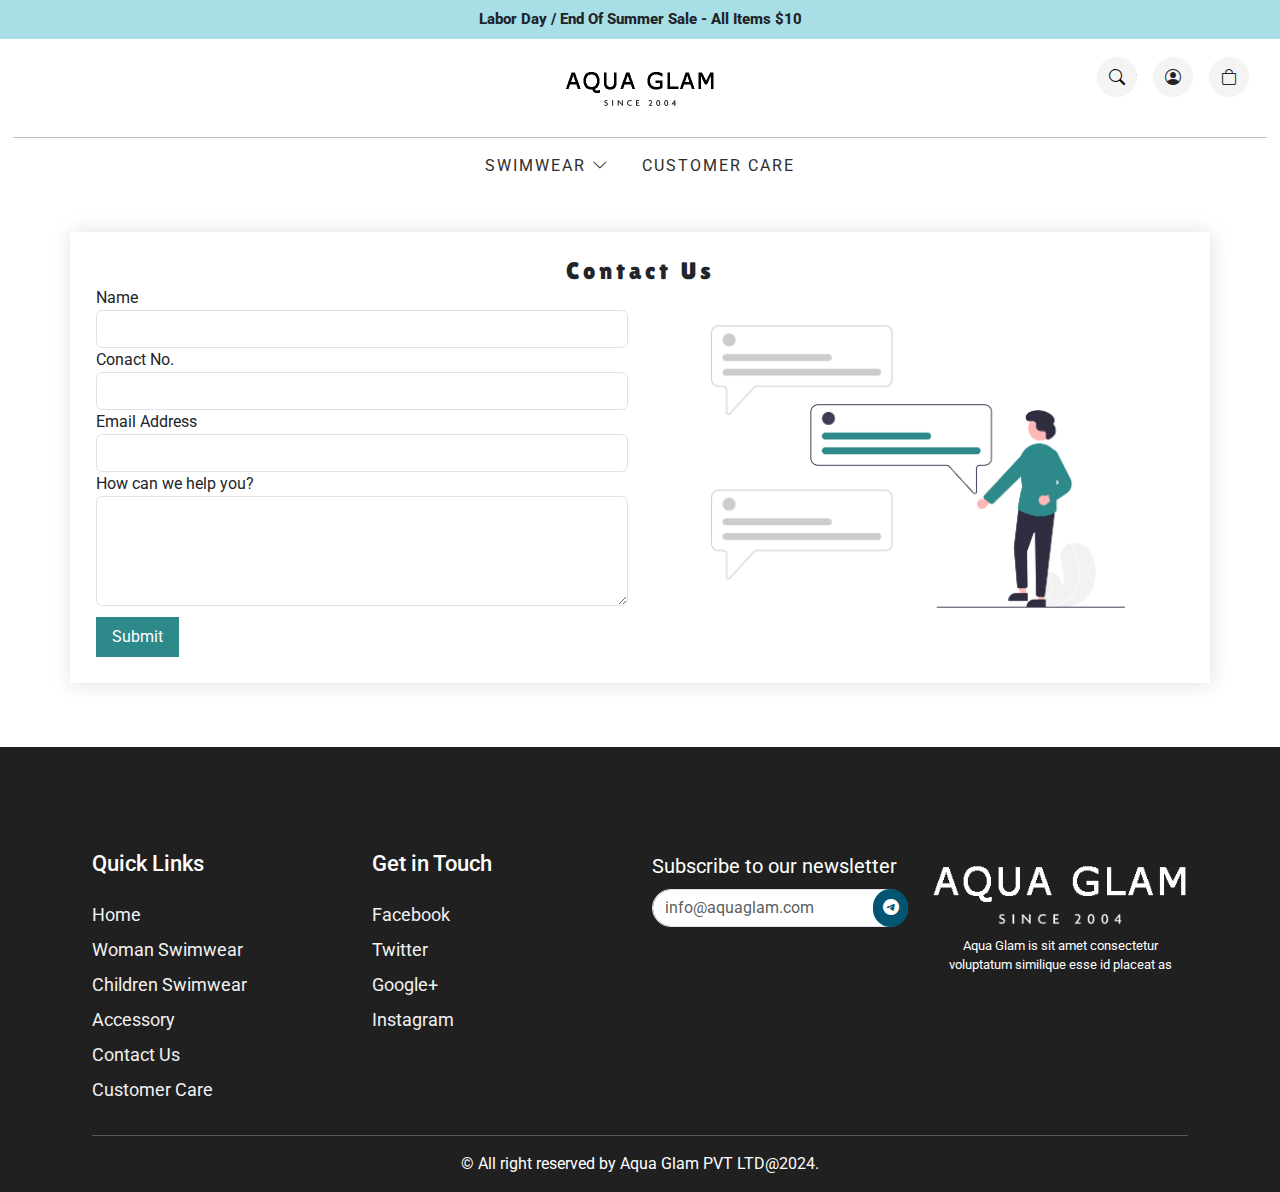
==== contactus.html @ cacc442d "contact us page" ====
<!DOCTYPE html>
<html lang="en">

<head>
    <meta charset="UTF-8">
    <meta name="viewport" content="width=device-width, initial-scale=1.0">
    <title>Aqua Glam</title>

    <!-- Bootstrap Link  -->
    <link href="https://cdn.jsdelivr.net/npm/bootstrap@5.3.3/dist/css/bootstrap.min.css" rel="stylesheet"
        integrity="sha384-QWTKZyjpPEjISv5WaRU9OFeRpok6YctnYmDr5pNlyT2bRjXh0JMhjY6hW+ALEwIH" crossorigin="anonymous">

    <!-- Bootstrap Icons -->
    <link rel="stylesheet" href="https://cdn.jsdelivr.net/npm/bootstrap-icons@1.11.3/font/bootstrap-icons.min.css">
    <link rel="stylesheet" href="https://cdnjs.cloudflare.com/ajax/libs/font-awesome/6.6.0/css/all.min.css"
        integrity="sha512-Kc323vGBEqzTmouAECnVceyQqyqdsSiqLQISBL29aUW4U/M7pSPA/gEUZQqv1cwx4OnYxTxve5UMg5GT6L4JJg=="
        crossorigin="anonymous" referrerpolicy="no-referrer" />
    <!-- fonts  -->
    <link rel="preconnect" href="https://fonts.googleapis.com">
    <link rel="preconnect" href="https://fonts.gstatic.com" crossorigin>
    <link
        href="https://fonts.googleapis.com/css2?family=Roboto+Condensed:ital,wght@0,100..900;1,100..900&family=Roboto:ital,wght@0,100;0,300;0,400;0,500;0,700;0,900;1,100;1,300;1,400;1,500;1,700;1,900&display=swap"
        rel="stylesheet">

    <link rel="stylesheet"
        href="https://cdnjs.cloudflare.com/ajax/libs/OwlCarousel2/2.3.4/assets/owl.carousel.min.css" />
    <link rel="stylesheet"
        href="https://cdnjs.cloudflare.com/ajax/libs/OwlCarousel2/2.3.4/assets/owl.theme.default.min.css"
        integrity="sha512-sMXtMNL1zRzolHYKEujM2AqCLUR9F2C4/05cdbxjjLSRvMQIciEPCQZo++nk7go3BtSuK9kfa/s+a4f4i5pLkw=="
        crossorigin="anonymous" referrerpolicy="no-referrer" />
    <!-- Font Awesome  -->
    <link rel="stylesheet" href="https://cdnjs.cloudflare.com/ajax/libs/font-awesome/6.6.0/css/all.min.css" />
    <!-- Custom Style  -->
    <link rel="stylesheet" href="./css/style.css">
</head>

<body>

    <!-- TopNav  -->
    <div class="top-nav">
        <p>Labor Day / End Of Summer Sale - All Items $10</p>
    </div>

    <!-- Navbar  -->
    <div class="logo-nav" id="logoNav">
        <a href="index.html"><img src="./images/logo.png" alt="logoFix" class="img-fluid logoFix"></a>

        <div class="search-section">
            <ul>
                <li>
                    <div class="search-wrapper">
                        <input type="search" placeholder="Search" />
                        <button class="search-btn">
                            <i class="bi bi-search"></i>
                        </button>
                    </div>
                </li>
                <li><i class="bi bi-person-circle" data-bs-toggle="modal" data-bs-target="#exampleModal"></i></li>
                <li><i class="bi bi-bag"></i></li>
            </ul>
        </div>
    </div>
    <nav class="main-nav" id="main-nav">
        <div class="logo-fix" id="logo-fix">
            <a href="index.html"><img src="./images/logo.png" alt="logoFix" class="img-fluid logoFix"></a>
        </div>
        <ul class="main-menu">

            <li><a href="#">Swimwear <i class="bi bi-chevron-down"></i></a>
                <div class="mega-menu" id="mega-menu">
                    <div class="d-flex">
                        <div class="girl-box">
                            <h3>Woman Swimwear</h3>
                            <img src="./images/girl.png" alt="">
                        </div>
                        <div class="child-box">
                            <h3>Child Swimwear</h3>
                            <img src="./images/child.png" alt="">
                        </div>
                        <div class="assesories-box">
                            <h3>Accessories</h3>
                            <img src="./images/asser.png" alt="">
                        </div>

                    </div>
                </div>
            </li>

            <li><a href="#">customer care</a></li>
        </ul>
        <div class="search-fix" id="searchFix">
            <ul>
                <li><i class="bi bi-search"></i></li>
                <li><i class="bi bi-person-circle"></i></li>
                <li><i class="bi bi-bag"></i></li>
            </ul>
        </div>
    </nav>

    <div class="container contact-form">
        <h4>Contact Us</h4>
        <div class="row">
            <div class="col-md-6">
                <div class="card">
                    <form action="">
                        <label for="">Name</label>
                        <input type="text" name="" id="" class="form-control">
                        <label for="">Conact No.</label>
                        <input type="text" name="" id="" class="form-control">
                        <label for="">Email Address</label>
                        <input type="text" name="" id="" class="form-control">
                        <label for="">How can we help you?</label>
                        <textarea type="text" name="" id="" class="form-control" rows="4"></textarea>
                        <button>Submit</button>
                    </form>
                </div>
            </div>
            <div class="col-md-6">
                <img src="./images/contact.png" alt="contact" class="img-fluid">
            </div>
        </div>
    </div>

    <!-- Footer  -->
    <footer class="footer">
        <div class="container">
            <div class="row">
                <div class="col-12 col-md-6 col-lg-3 mt-4">
                    <ul>
                        <li>
                            <h3>Quick Links</h3>
                        </li>
                        <li><a href="#">Home</a></li>
                        <li><a href="#">Woman Swimwear</a></li>
                        <li><a href="#">Children Swimwear</a></li>
                        <li><a href="#">Accessory</a></li>
                        <li><a href="contactus.html">Contact Us</a></li>
                        <li><a href="#">Customer Care</a></li>
                    </ul>
                </div>
                <div class="col-12 col-md-6 col-lg-3 mt-4">
                    <ul>
                        <li>
                            <h3>Get in Touch</h3>
                        </li>
                        <li><a href="#">Facebook</a></li>
                        <li><a href="#">Twitter</a></li>
                        <li><a href="#">Google+</a></li>
                        <li><a href="#">Instagram</a></li>
                    </ul>
                </div>
                <div class="col-12 col-md-6 col-lg-3 mt-4">
                    <p class="subscribe">Subscribe to our newsletter</p>
                    <div class="newsletter">
                        <input type="text" name="" id="" class="form-control mt-2" placeholder="info@aquaglam.com">
                        <button><i class="bi bi-telegram"></i></button>
                    </div>
                </div>
                <div class="col-12 col-md-6 col-lg-3  text-center mt-4">
                    <img src="./images/logo.png" alt="" class="img-fluid logo-footer">
                    <p style="font-size: 13px;">Aqua Glam is sit amet consectetur voluptatum similique esse id placeat
                        as</p>
                </div>
            </div>
            <hr>
            <div class="text-center">
                <p class="mb-0">© All right reserved by <a href="#">Aqua Glam PVT LTD</a>@2024.</p>
            </div>
        </div>

    </footer>


    <script src="https://cdnjs.cloudflare.com/ajax/libs/jquery/3.7.1/jquery.min.js"></script>
    <!-- bootstrap scripts  -->
    <script src="https://cdn.jsdelivr.net/npm/bootstrap@5.3.3/dist/js/bootstrap.bundle.min.js"
        integrity="sha384-YvpcrYf0tY3lHB60NNkmXc5s9fDVZLESaAA55NDzOxhy9GkcIdslK1eN7N6jIeHz"
        crossorigin="anonymous"></script>

    <!-- Custom Css  -->
    <script src="./scripts/custom.js"></script>
    <!-- owl-carousel -->
    <script src="https://cdnjs.cloudflare.com/ajax/libs/OwlCarousel2/2.3.4/owl.carousel.min.js"></script>


</body>

</html>
---- css/style.css ----
@import url("https://fonts.googleapis.com/css2?family=Bebas+Neue&family=Lilita+One&family=Roboto:ital,wght@0,100;0,300;0,400;0,500;0,700;0,900;1,100;1,300;1,400;1,500;1,700;1,900&display=swap");
* {
  margin: 0;
  padding: 0;
  box-sizing: border-box;
}

body {
  font-family: "Roboto";
}

a {
  color: #2d2d2d;
  text-decoration: none;
}

p {
  margin-bottom: 0;
}

ul {
  padding-left: 0;
}

h1,
h2,
h3,
h4,
h5,
h6 {
  margin: 0;
  font-family: "Lilita One";
  letter-spacing: 4px;
}

body {
  overflow: hidden;
  overflow-y: scroll;
}

::-webkit-scrollbar {
  width: 5px;
}

/* Track */
::-webkit-scrollbar-track {
  box-shadow: inset 0 0 5px #b5b5b5;
  border-radius: 5px;
}

/* Handle */
::-webkit-scrollbar-thumb {
  background: #b5b5b5;
  border-radius: 5px;
}

/* Handle on hover */
::-webkit-scrollbar-thumb:hover {
  background: #b5b5b5;
}

.fixed {
  position: fixed;
  top: 0;
  transition: all 0.5s ease;
  z-index: 9;
}

/* ======================TopNav======================== */
.top-nav {
  background-color: #a8dfe7;
  text-align: center;
  padding: 8px 4px;
  font-weight: 800;
  font-family: "Roboto";
  font-size: 15px;
}

.logo-nav {
  text-align: center;
  border-bottom: 1px solid silver;
  width: 98%;
  margin: 0 auto;
  padding: 1.5rem 0;
  background-color: #fff;
  position: relative;
}
.logo-nav .main-logo {
  width: 150px;
  transition: left 0.5s;
}
.logo-nav .search-section {
  position: absolute;
  right: 10px;
  top: 18px;
}
.logo-nav .search-section ul {
  list-style: none;
  display: flex;
}
.logo-nav .search-section ul li {
  margin: 0 0.5rem;
}
.logo-nav .search-section ul li .bi-search {
  float: right;
  position: relative;
  cursor: pointer;
}
.logo-nav .search-section ul li .searchTax {
  visibility: hidden;
  z-index: 2;
  border-radius: 5px;
  border: 1px solid silver;
  padding-left: 8px;
  padding-right: 28px;
  color: #737171;
  outline: none;
  margin-right: -25px;
}
.logo-nav .search-section ul li .searchTax :focus, .logo-nav .search-section ul li .searchTax :active, .logo-nav .search-section ul li .searchTax :focus-visible {
  border: 1px solid silver;
  outline: none;
}
.logo-nav .search-section ul li .bi-search:hover + .searchTax {
  visibility: visible;
}
.logo-nav .search-section ul li i {
  width: 40px;
  height: 40px;
  display: flex;
  border-radius: 4rem;
  background: #f4f4f4;
  align-items: center;
  justify-content: center;
  outline: none;
  overflow: hidden;
  transition: 400ms ease-in-out;
  position: relative;
}
.logo-nav .search-section ul li .search-wrapper {
  width: 40px;
  height: 40px;
  display: flex;
  border-radius: 4rem;
  background: #fff;
  align-items: center;
  justify-content: center;
  outline: none;
  overflow: hidden;
  transition: 400ms ease-in-out;
  position: relative;
}
.logo-nav .search-section ul li .search-wrapper input {
  position: absolute;
  top: 0;
  left: 0;
  width: 100%;
  height: 100%;
  margin-left: 15px;
  margin-right: 2px;
  outline: none;
  border: none;
  font-size: 1.2rem;
  box-sizing: border-box;
  font-size: 13px;
}
.logo-nav .search-section ul li .search-wrapper input::placeholder {
  font-size: 13px;
}
.logo-nav .search-section ul li .search-wrapper input .search-btn {
  display: flex;
  align-items: center;
  justify-content: center;
  font-size: 2rem;
  border-radius: 50%;
  border: none;
  width: 50px;
  height: 50px;
  cursor: pointer;
  margin-left: auto;
  z-index: 1;
}
.logo-nav .search-section ul li .search-wrapper input .search-btn i {
  color: #000;
  font-size: 1rem;
}
.logo-nav .search-section ul li .active {
  width: 250px;
  border: 1px solid #888;
  justify-content: end !important;
}

.main-nav {
  background-color: #fff;
  display: flex;
  align-items: center;
  width: 100%;
}
.main-nav .main-menu {
  width: 100vw;
  display: inline-flex;
  list-style: none;
  justify-content: center;
  align-items: center;
  position: relative;
}
.main-nav .main-menu li {
  margin: 1rem;
  text-transform: uppercase;
  letter-spacing: 2px;
  margin-bottom: 0;
}
.main-nav .main-menu li .mega-menu {
  opacity: 0;
  visibility: hidden;
  margin: 0 auto;
  padding: 1.8rem;
  border-radius: 10px;
  max-height: 300px;
  overflow: hidden;
  position: absolute;
  overflow-y: scroll;
  top: 60px;
  text-transform: none;
  transition: all 0.3s ease;
  z-index: 1;
  background-color: #fff;
  left: 18%;
}
.main-nav .main-menu li .mega-menu .choose-category {
  width: 50%;
}
.main-nav .main-menu li .mega-menu .girl-box {
  width: 240px;
  aspect-ratio: 1;
  background: rgba(205, 216, 69, 0.4117647059);
  border-radius: 10px;
  margin: 5px;
  overflow: hidden;
  cursor: pointer;
  text-align: center;
  padding: 1rem 0;
}
.main-nav .main-menu li .mega-menu .girl-box h3 {
  font-size: 20px;
}
.main-nav .main-menu li .mega-menu .child-box {
  width: 240px;
  aspect-ratio: 1;
  background: rgba(69, 189, 216, 0.4117647059);
  border-radius: 10px;
  margin: 5px;
  overflow: hidden;
  cursor: pointer;
  text-align: center;
  padding: 1rem 0;
}
.main-nav .main-menu li .mega-menu .child-box h3 {
  font-size: 20px;
}
.main-nav .main-menu li .mega-menu .assesories-box {
  width: 240px;
  aspect-ratio: 1;
  background: rgba(140, 152, 154, 0.4117647059);
  border-radius: 10px;
  margin: 5px;
  overflow: hidden;
  cursor: pointer;
  text-align: center;
  padding: 1rem 0;
}
.main-nav .main-menu li .mega-menu .assesories-box h3 {
  font-size: 20px;
}
.main-nav .main-menu li:hover .mega-menu {
  opacity: 1;
  visibility: visible;
  z-index: 1;
}

.logo-fix {
  padding-left: 2%;
  display: none;
}
.logo-fix .logoFix {
  width: 100px;
}

.logo-nav a .logoFix {
  width: 150px;
}

.search-fix {
  float: right;
  padding-right: 3px;
  display: none;
}
.search-fix ul {
  list-style: none;
  display: flex;
  margin-bottom: 0;
}
.search-fix ul li {
  margin: 0 1rem;
}

.visible {
  visibility: visible !important;
}

/* ======Slider Section======== */
.carousel-inner .carousel-item {
  overflow: hidden;
}

/*===== product section =====*/
.heading {
  padding: 2rem 0;
}
.heading h2 {
  font-size: 30px;
}
.heading p {
  font-size: 17px;
  padding-top: 1rem;
}

.prod-sect {
  margin-bottom: 20px;
  max-width: 250px;
  margin: 0 20px 20px 10px;
  font-family: "roboto";
}
.prod-sect h5 {
  font-family: "roboto";
}
.prod-sect ul {
  list-style: none;
  display: inline-flex;
  margin-bottom: 0;
}
.prod-sect .bi-star-fill {
  color: #f0b42b;
  margin-right: 2px;
}
.prod-sect .size li {
  width: 29px;
  padding: 5px;
  aspect-ratio: 1;
  margin-left: 5px;
  background: rgba(134, 218, 239, 0.3294117647);
  border: 1px solid #07cdff;
  margin-top: 0.5rem;
  cursor: pointer;
}
.prod-sect .product-card {
  position: relative;
  border: 1px solid silver;
  padding: 0rem;
  margin-bottom: 0.4rem;
  text-align: center;
}
.prod-sect .product-card img {
  object-fit: cover;
}
.prod-sect .product-card .card-title {
  padding-top: 0.5rem;
  padding-bottom: 0;
  margin-bottom: 0;
}
.prod-sect .product-card h4 {
  font-family: "Roboto";
}

.avatar {
  display: flex;
}

.avatar1,
.avatar2 {
  width: 100px;
  aspect-ratio: 1;
}

/*===== categories section =====*/
.categories {
  background-color: #e9e9e9;
}
.categories h3 {
  text-align: center;
  padding-top: 1rem;
  font-size: 20px;
  border-bottom: 1px solid silver;
}
.categories .list-of-category {
  list-style: none;
  padding-left: 0;
  height: 310px;
  overflow: hidden;
  overflow-y: scroll;
}
.categories .list-of-category li {
  cursor: pointer;
  font-size: 15px;
  padding: 10px;
  background-color: #e9e9e9;
  border-bottom: 1px solid black;
}

/*===== sales for woman section =====*/
.sale-for-women {
  padding: 5rem 0;
}
.sale-for-women h5 {
  font-size: 35px;
  letter-spacing: 2px;
  padding-bottom: 1rem;
}
.sale-for-women p {
  padding-bottom: 1rem;
}
.sale-for-women button {
  background: #2e898b;
  border: none;
  outline: none;
  padding: 1rem;
  color: #fff;
  transition: background 0.9s ease;
}
.sale-for-women button:hover {
  background: #737171;
}

/*===== customer review section =====*/
.carousel-wrapper-customer {
  background: linear-gradient(6deg, rgba(18, 18, 18, 0.43) 0%, rgba(0, 0, 0, 0.36) 100%), url("../images/beach_party.jpg");
  overflow: hidden;
  min-height: 600px;
  background-repeat: no-repeat;
  background-size: cover;
  display: grid;
  place-items: center;
  position: relative;
}
.carousel-wrapper-customer h1 {
  color: #fff;
}
.carousel-wrapper-customer .card-carousel {
  background: rgba(255, 255, 255, 0.33);
  -webkit-backdrop-filter: blur(10px);
  backdrop-filter: blur(3px);
  border: 1px solid rgba(255, 255, 255, 0.25);
  padding: 1rem 3rem 1rem 3rem;
  border-radius: 10px;
  text-align: center;
}
.carousel-wrapper-customer .card-carousel ul {
  padding-top: 0.5rem;
  list-style: none;
  display: inline-flex;
}
.carousel-wrapper-customer .card-carousel ul li {
  color: #ffae00;
}
.carousel-wrapper-customer .user-img {
  width: 100px;
  aspect-ratio: 1;
  border-radius: 50%;
  margin: 0 auto;
  margin-top: 1rem;
  overflow: hidden;
}
.carousel-wrapper-customer .owl-nav {
  display: none;
}

/*===== FAQ section =====*/
.faq {
  padding: 5rem 0;
}
.faq h3 {
  padding-bottom: 3rem;
}

/*===== Blog section =====*/
.blogs-section {
  padding: 1rem 0 2rem 0;
  margin-top: 2rem;
  background-color: rgba(245, 245, 245, 0.6784313725);
}
.blogs-section h2 {
  text-align: center;
  padding: 2rem 0;
}
.blogs-section .card img {
  height: 300px;
  width: 100%;
  object-fit: cover;
}

/*===== Footer section =====*/
.footer {
  background-color: #202020;
  color: #fff;
  padding: 5rem 5rem 1rem 5rem;
}
.footer ul {
  list-style: none;
  padding-left: 0;
}
.footer ul li {
  margin-bottom: 0.5rem;
}
.footer ul li h3 {
  font-family: "roboto";
  font-size: 22px;
  padding-bottom: 1rem;
  letter-spacing: 0px;
}
.footer ul li a {
  color: #f2f2f2;
  font-family: "roboto";
  font-size: 18px;
}
.footer ul li a:hover {
  color: #035372;
}
.footer .logo-footer {
  filter: invert(1);
}
.footer a {
  color: #fff;
}
.footer .newsletter {
  position: relative;
}
.footer .newsletter .form-control {
  border-radius: 20px;
}
.footer .newsletter button {
  position: absolute;
  top: 0;
  height: 38px;
  right: 0;
  width: 35px;
  background: #035372;
  color: #fff;
  border-radius: 21px;
  outline: none;
  border: none;
}
.footer .subscribe {
  font-size: 20px;
}

/*===== Signup section =====*/
.signup {
  background: #e6f1fd;
}

.signup-form {
  text-align: left;
}

.signup-form label {
  padding-top: 1rem;
  font-size: 15px;
  font-family: "Roboto";
  font-weight: 400;
}

.signup-form h2 {
  padding-bottom: 1rem;
}

.main-heading-card {
  font-weight: 600;
}

.main-heading-card ul {
  list-style: none;
  display: inline-flex;
  margin-bottom: 0;
}

.main-heading-card .fa-star {
  color: #ffd500;
}

.fa-registered {
  font-size: 12px;
}

.gentle-list {
  list-style: none;
  padding-left: 2rem;
}

.gentle-list li {
  padding: 0.4rem 0;
}

.gentle-list .fa-circle-check {
  color: #074a97;
}

.discounted {
  background-color: #fff8d7;
  border: 1px solid #ffd500;
  max-width: 95%;
  margin: 0 auto;
  padding: 0.3rem;
  padding-left: 0.8rem;
}

.discounted .fa-circle-check {
  color: #099707;
}

.bi-person-circle {
  cursor: pointer;
}

.login {
  padding: 1rem;
  padding-top: 0;
}

.login .row {
  padding: 0.5rem;
  padding-top: 0;
}

.btn-success-green {
  color: #fff;
  width: 90%;
  height: 50px;
  margin-top: 1rem;
  background-color: #31d42e;
  box-shadow: 2px 3px 5px #a7a7a7;
}

.btn-success-green:hover {
  background-color: #099707;
  color: #fff;
}

.btn-section {
  text-align: center;
}

.product-img {
  background: #fff;
}

.product-img img {
  height: 100%;
  object-fit: cover;
}

.upsellcard {
  border-radius: 0;
  border: none;
}

.signup-slider {
  position: relative;
}

.signup-slider .owl-dots {
  position: absolute;
  bottom: 2%;
  left: 46%;
}

.signup-slider .owl-dots .active span {
  background: #074a97 !important;
}

.signup-slider .owl-next,
.signup-slider .owl-prev {
  position: absolute;
  top: 50%;
}

.owl-theme .owl-nav [class*=owl-]:hover {
  background: none;
  color: #000;
}

.signup-slider .owl-next {
  right: 0;
}

.signup-slider .owl-prev {
  left: 0;
}

.fa-circle-arrow-left,
.fa-circle-arrow-right {
  font-size: 25px;
  color: #fff;
}

@media (max-width: 767.5px) {
  .product-img {
    background: #fff;
    height: auto;
  }
  .transition {
    flex-direction: column;
    padding: 1rem;
  }
  .transition ul {
    padding-left: 0;
    padding-top: 1rem;
    padding-left: 0;
    font-size: 12px;
  }
}
.contact-form {
  box-shadow: 1px 1px 20px 0px #dfdfdf;
  padding: 2%;
  font-family: roboto;
  margin-top: 3%;
  margin-bottom: 5%;
}
.contact-form h4 {
  text-align: center;
}
.contact-form .card {
  border: none;
}
.contact-form button {
  background: #2e898b;
  border: none;
  outline: none;
  padding: 0.5rem 1rem;
  color: #fff;
  transition: background 0.9s ease;
  margin-top: 2%;
}

@media (max-width: 850px) {
  .main-nav {
    display: flex;
    align-items: center;
    justify-content: center;
    height: 70px;
  }
  .main-nav .main-menu {
    width: auto;
    margin-bottom: 0;
  }
  .main-nav .main-menu li {
    margin: 0 1rem;
    font-size: 12px;
  }
  .footer {
    text-align: center;
  }
  .footer ul {
    text-align: center;
  }
}
@media (max-width: 770px) {
  .search-fix ul {
    margin-bottom: 0;
  }
  .logo-nav {
    text-align: left;
  }
  .logo-nav .main-logo {
    padding-left: 13px;
  }
  .logo-nav .search-section ul li .active {
    width: 175px;
    border: 1px solid #888;
  }
}
@media (max-width: 576px) {
  .search-fix,
  .logoFix {
    display: none !important;
  }
}
@media (max-width: 360px) {
  .top-nav {
    padding: 12px 4px;
    font-size: 14px;
  }
}/*# sourceMappingURL=style.css.map */
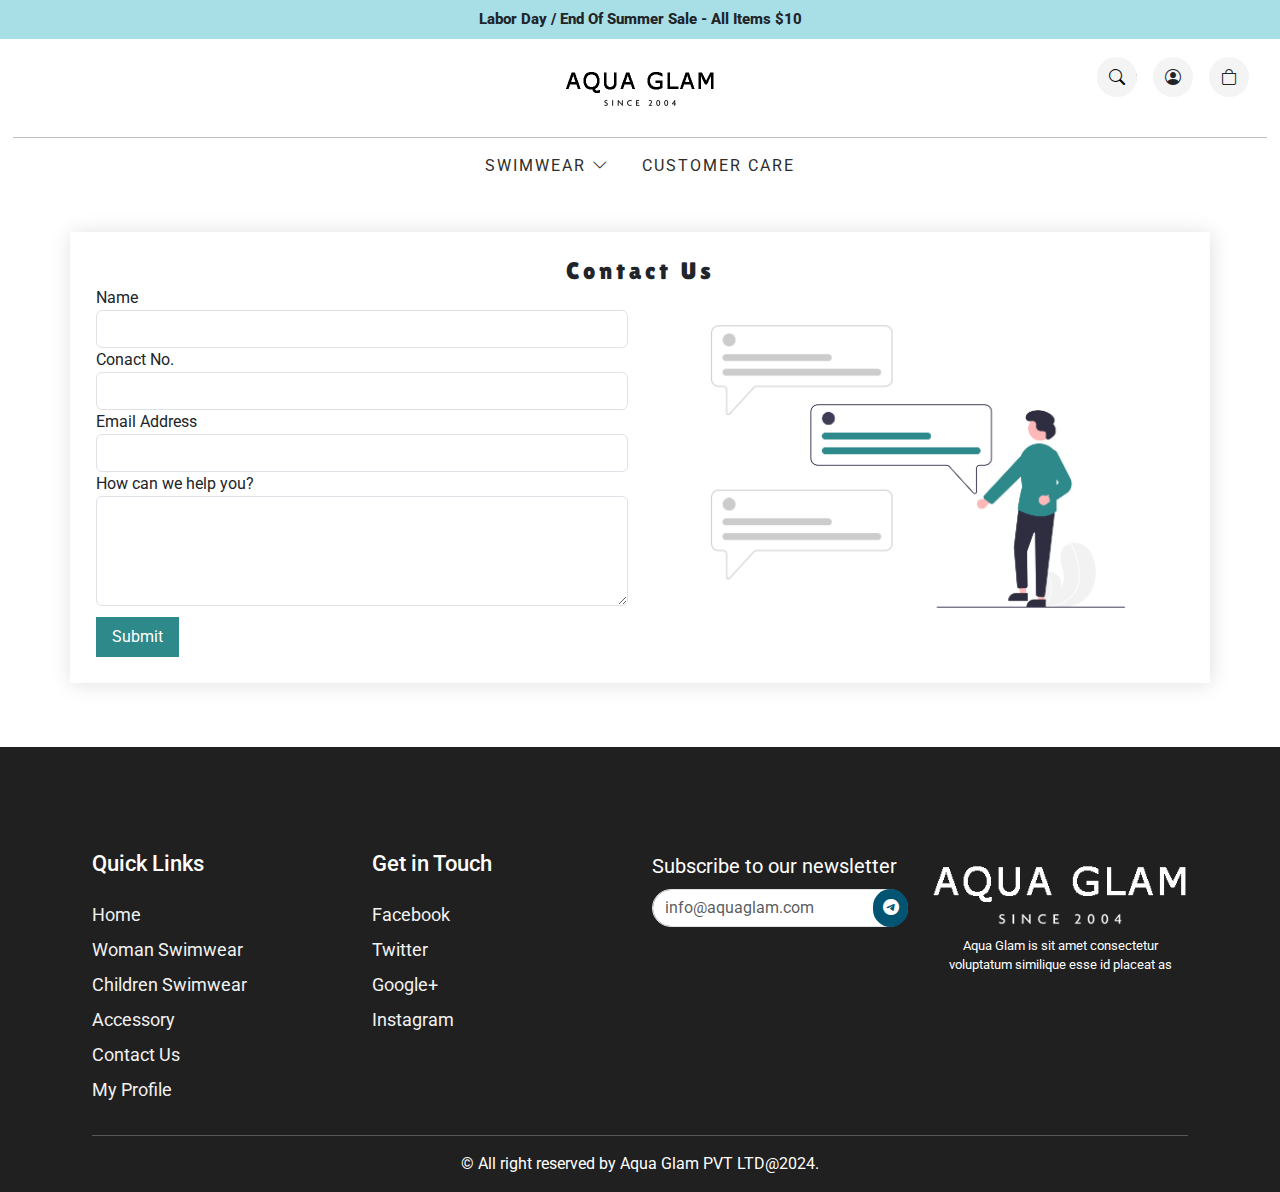
==== commit 8bc9a7f4: "sidebar profile" ====
--- a/contactus.html
+++ b/contactus.html
@@ -97,6 +97,7 @@
         </div>
     </nav>
 
+    <!-- Contact Form  -->
     <div class="container contact-form">
         <h4>Contact Us</h4>
         <div class="row">
@@ -135,7 +136,7 @@
                         <li><a href="#">Children Swimwear</a></li>
                         <li><a href="#">Accessory</a></li>
                         <li><a href="contactus.html">Contact Us</a></li>
-                        <li><a href="#">Customer Care</a></li>
+                        <li><a href="profile.html">My Profile</a></li>
                     </ul>
                 </div>
                 <div class="col-12 col-md-6 col-lg-3 mt-4">
--- a/css/style.css
+++ b/css/style.css
@@ -1,4 +1,5 @@
 @import url("https://fonts.googleapis.com/css2?family=Bebas+Neue&family=Lilita+One&family=Roboto:ital,wght@0,100;0,300;0,400;0,500;0,700;0,900;1,100;1,300;1,400;1,500;1,700;1,900&display=swap");
+@import url("https://fonts.googleapis.com/css2?family=Oswald:wght@200..700&display=swap");
 * {
   margin: 0;
   padding: 0;
@@ -741,6 +742,65 @@
   margin-top: 2%;
 }
 
+.profile-bar h1,
+.profile-bar h2,
+.profile-bar h3,
+.profile-bar h4,
+.profile-bar h5,
+.profile-bar h6 {
+  font-family: "Oswald", sans-serif;
+}
+.profile-bar h6 {
+  letter-spacing: 2px;
+  padding-top: 1rem;
+}
+.profile-bar p {
+  padding-top: 5px;
+  line-height: 18px;
+  font-size: 16px;
+  margin-bottom: 0;
+}
+.profile-bar span {
+  color: silver;
+  font-size: 12px;
+}
+.profile-bar .bg-gradients {
+  background: rgb(226, 226, 226);
+  background: linear-gradient(250deg, rgb(255, 255, 255) 0%, rgba(234, 245, 255, 0.5882352941) 100%);
+}
+.profile-bar .profile-section {
+  background: #e2e2e2;
+  background: linear-gradient(250deg, #ffffff 0%, rgba(234, 245, 255, 0.5882352941) 100%);
+  text-align: center;
+  padding: 1rem;
+  margin-bottom: 10px;
+}
+.profile-bar .profile-section img {
+  width: 60px;
+}
+.profile-bar ul {
+  padding: 1rem;
+  list-style: none;
+}
+.profile-bar ul li {
+  font-size: 20px;
+  padding: 0.5rem 0;
+  color: #686868;
+  cursor: pointer;
+  position: relative;
+}
+.profile-bar ul li .fa {
+  padding-right: 1rem;
+}
+.profile-bar ul .active::before {
+  content: "";
+  position: absolute;
+  width: 5px;
+  height: 30px;
+  background-color: #001180;
+  left: -15px;
+}
+
 @media (max-width: 850px) {
   .main-nav {
     display: flex;
